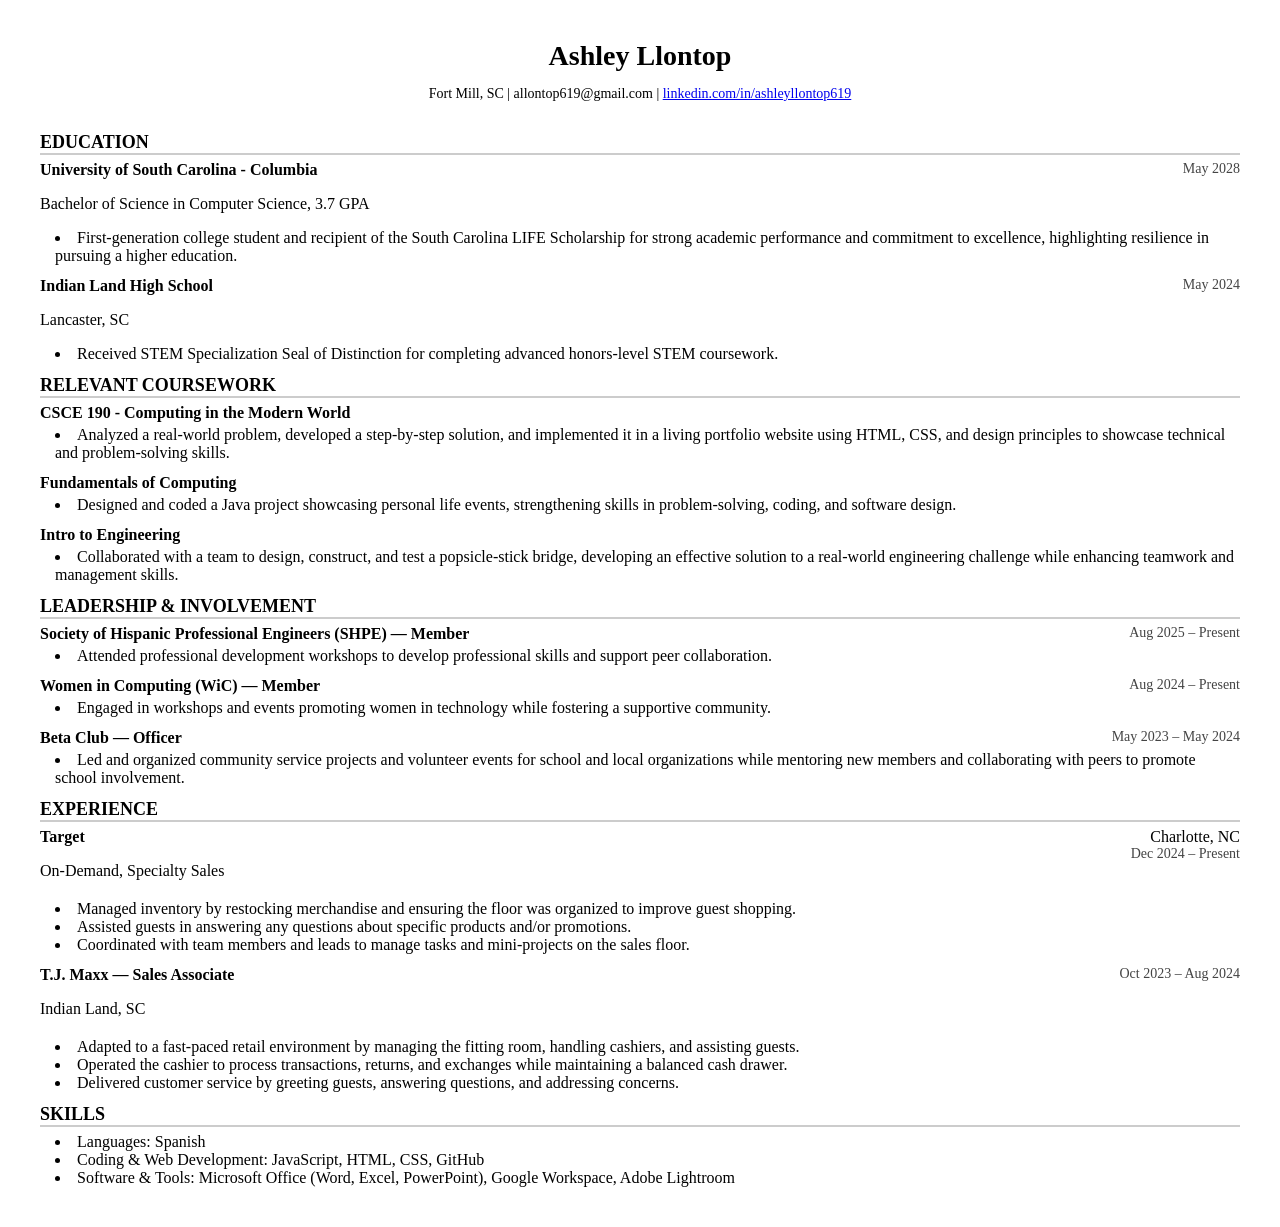
==== resume.html @ 63e25a7b "resume" ====
<!DOCTYPE html>
<html lang="en">
<head>
    <meta charset="UTF-8">
     <meta name="viewport" content="width=device-width, initial-scale=1.0">
    <title>Ashley Llontop - Resume</title>
    <link rel="stylesheet" href="resume.css">
</head>
<body>

    <!-- HEADER -->
    <h1 class="name">Ashley Llontop</h1>
    <p class="contact">
        Fort Mill, SC | <a>allontop619@gmail.com</a> |
        <a href="http://www.linkedin.com/in/ashleyllontop619">linkedin.com/in/ashleyllontop619</a>
    </p>

    <!-- EDUCATION -->
    <h2>EDUCATION</h2>

    <div class="entry">
        <div class="entry-header">
            <strong>University of South Carolina - Columbia</strong>
            <span class="date">May 2028</span>
        </div>
        <p>Bachelor of Science in Computer Science, 3.7 GPA</p>
        <ul>
            <li>First-generation college student and recipient of the South Carolina LIFE Scholarship for strong academic performance and commitment to excellence, highlighting resilience in pursuing a higher education.</li>
        </ul>
    </div>

    <div class="entry">
        <div class="entry-header">
            <strong>Indian Land High School</strong>
            <span class="date">May 2024</span>
        </div>
        <p>Lancaster, SC</p>
        <ul>
            <li>Received STEM Specialization Seal of Distinction for completing advanced honors-level STEM coursework.</li>
        </ul>
    </div>

    <!-- RELEVANT COURSEWORK -->
    <h2>RELEVANT COURSEWORK</h2>

    <div class="entry">
        <div class="entry-header">
            <strong>CSCE 190 - Computing in the Modern World</strong>
        </div>
        <ul>
            <li>Analyzed a real-world problem, developed a step-by-step solution, and implemented it in a living portfolio website using HTML, CSS, and design principles to showcase technical and problem-solving skills.</li>
        </ul>
    </div>

    <div class="entry">
        <div class="entry-header">
            <strong>Fundamentals of Computing</strong>
        </div>
        <ul>
            <li>Designed and coded a Java project showcasing personal life events, strengthening skills in problem-solving, coding, and software design.</li>
        </ul>
    </div>

    <div class="entry">
        <div class="entry-header">
            <strong>Intro to Engineering</strong>
        </div>
        <ul>
            <li>Collaborated with a team to design, construct, and test a popsicle-stick bridge, developing an effective solution to a real-world engineering challenge while enhancing teamwork and management skills.</li>
        </ul>
    </div>

    <!-- LEADERSHIP & INVOLVEMENT -->
    <h2>LEADERSHIP & INVOLVEMENT</h2>

    <div class="entry">
        <div class="entry-header">
            <strong>Society of Hispanic Professional Engineers (SHPE) — Member</strong>
            <span class="date">Aug 2025 – Present</span>
        </div>
        <ul>
            <li>Attended professional development workshops to develop professional skills and support peer collaboration.</li>
        </ul>
    </div>

    <div class="entry">
        <div class="entry-header">
            <strong>Women in Computing (WiC) — Member</strong>
            <span class="date">Aug 2024 – Present</span>
        </div>
        <ul>
            <li>Engaged in workshops and events promoting women in technology while fostering a supportive community.</li>
        </ul>
    </div>

    <div class="entry">
        <div class="entry-header">
            <strong>Beta Club — Officer</strong>
            <span class="date">May 2023 – May 2024</span>
        </div>
        <ul>
            <li>Led and organized community service projects and volunteer events for school and local organizations while mentoring new members and collaborating with peers to promote school involvement.</li>
        </ul>
    </div>

    <!-- EXPERIENCE -->
    <h2>EXPERIENCE</h2>

    <div class="entry">
        <div class="entry-header">
            <div class="left">
                <strong>Target</strong>
                <p>On-Demand, Specialty Sales</p>
            </div>
            <div class="right">
                <span class="location">Charlotte, NC</span>
                <span class="date">Dec 2024 – Present</span>
            </div>
        </div>
        <ul>
            <li>Managed inventory by restocking merchandise and ensuring the floor was organized to improve guest shopping.</li>
            <li>Assisted guests in answering any questions about specific products and/or promotions.</li>
            <li>Coordinated with team members and leads to manage tasks and mini-projects on the sales floor.</li>
        </ul>
    </div>

    <div class="entry">
        <div class="entry-header">
            <div class="left">
                <strong>T.J. Maxx — Sales Associate</strong>
                <p>Indian Land, SC</p>
            </div>
            <div class="right">
                <span class="date">Oct 2023 – Aug 2024</span>
            </div>
        </div>
        <ul>
            <li>Adapted to a fast-paced retail environment by managing the fitting room, handling cashiers, and assisting guests.</li>
            <li>Operated the cashier to process transactions, returns, and exchanges while maintaining a balanced cash drawer.</li>
            <li>Delivered customer service by greeting guests, answering questions, and addressing concerns.</li>
        </ul>
    </div>

    <!-- SKILLS -->
    <h2>SKILLS</h2>
    <ul>
        <li>Languages: Spanish</li>
        <li>Coding & Web Development: JavaScript, HTML, CSS, GitHub</li>
        <li>Software & Tools: Microsoft Office (Word, Excel, PowerPoint), Google Workspace, Adobe Lightroom</li>
    </ul>

</body>
</html>
---- resume.css ----
/* GENERAL PAGE */
body {
    font-family: "Times New Roman", Times, serif;
    margin: 40px;
    color: #000;
}

/* HEADER */
.name {
    text-align: center;
    font-size: 28px;
    margin-bottom: 5px;
}

.contact {
    text-align: center;
    font-size: 14px;
    margin-bottom: 30px;
}

/* SECTION HEADINGS */
h2 {
    font-size: 18px;
    margin-top: 10px;
    margin-bottom: 6px;
    border-bottom: 2px solid #ccc;
}

/* ENTRIES */
.entry {
    margin-bottom: 12px;
}

/* LEFT-RIGHT FLEX FOR EXPERIENCE */
.entry-header {
    display: flex;
    justify-content: space-between;
    align-items: flex-start;
    width: 100%;
}

.left {
    display: flex;
    flex-direction: column;
}

.right {
    display: flex;
    flex-direction: column;
    align-items: flex-end;
}

/* DATE STYLE */
.date {
    font-size: 14px;
    color: #444;
}

/* UL AND BULLETS */
ul {
    margin: 4px 0 0 0;
    padding-left: 15px;
    list-style-position: inside;
}
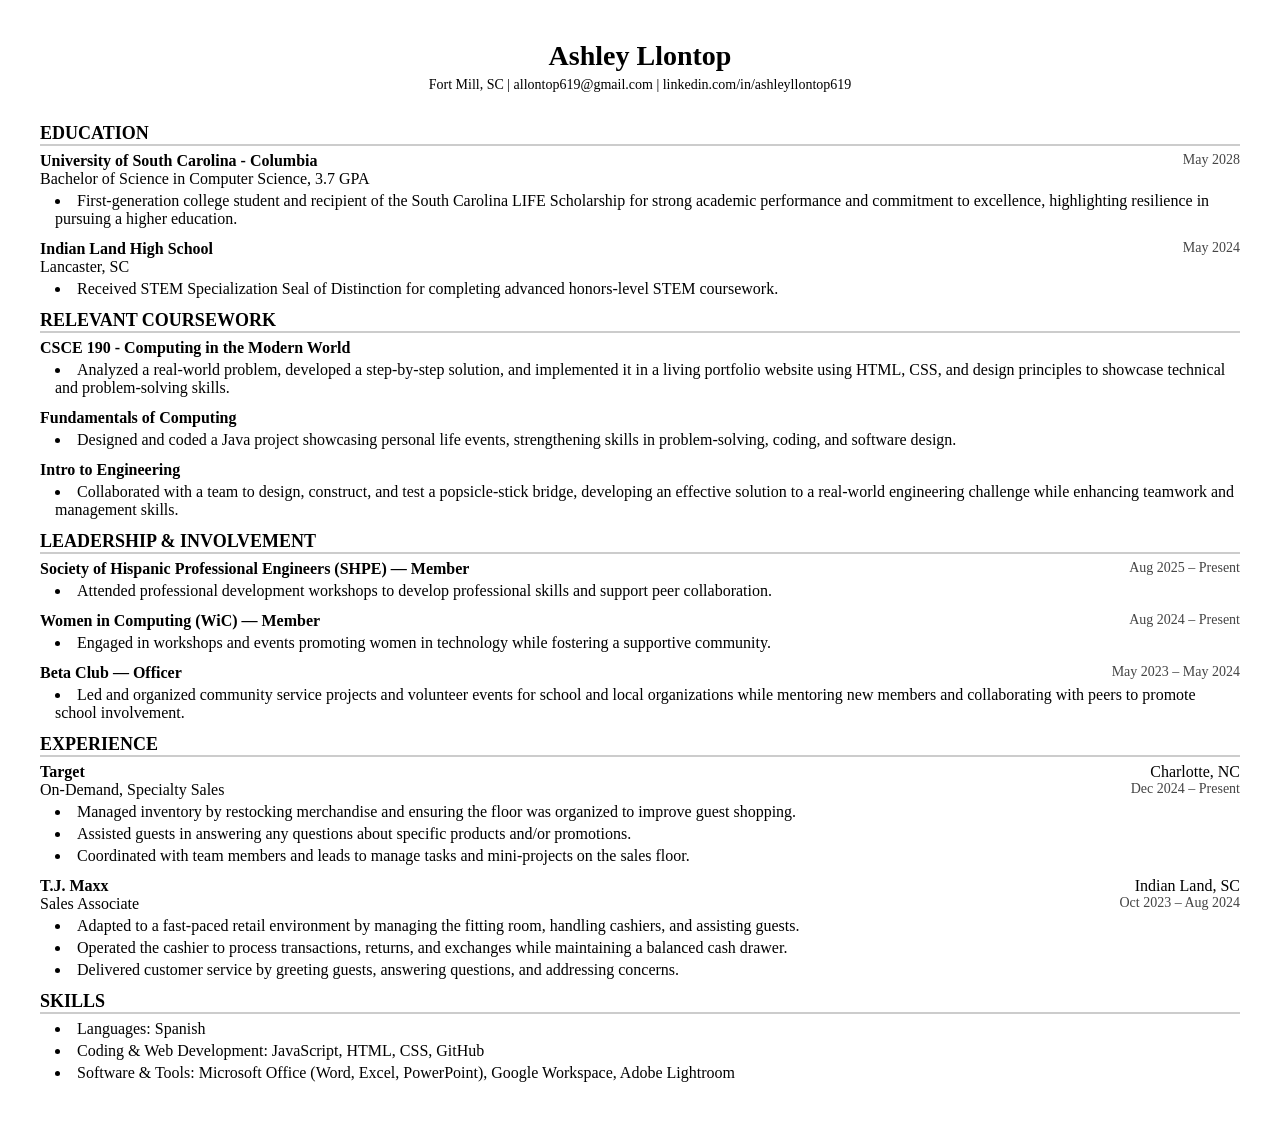
==== commit f19eb63b: "target" ====
--- a/resume.html
+++ b/resume.html
@@ -15,7 +15,6 @@
         <a href="http://www.linkedin.com/in/ashleyllontop619">linkedin.com/in/ashleyllontop619</a>
     </p>
 
-    <!-- EDUCATION -->
     <h2>EDUCATION</h2>
 
     <div class="entry">
@@ -127,10 +126,11 @@
     <div class="entry">
         <div class="entry-header">
             <div class="left">
-                <strong>T.J. Maxx — Sales Associate</strong>
-                <p>Indian Land, SC</p>
+                <strong>T.J. Maxx</strong>
+                <p>Sales Associate</p>
             </div>
             <div class="right">
+                <span class="location">Indian Land, SC</span>
                 <span class="date">Oct 2023 – Aug 2024</span>
             </div>
         </div>
--- a/resume.css
+++ b/resume.css
@@ -18,17 +18,21 @@
     margin-bottom: 30px;
 }
 
+.contact a {
+    color: #000;
+    text-decoration: none;
+}
+
 /* SECTION HEADINGS */
 h2 {
     font-size: 18px;
-    margin-top: 10px;
-    margin-bottom: 6px;
+    margin-bottom: 8px;
     border-bottom: 2px solid #ccc;
 }
 
 /* ENTRIES */
 .entry {
-    margin-bottom: 12px;
+    margin-bottom: 18px;
 }
 
 /* LEFT-RIGHT FLEX FOR EXPERIENCE */
@@ -58,9 +62,36 @@
 
 /* UL AND BULLETS */
 ul {
-    margin: 4px 0 0 0;
-    padding-left: 15px;
+    margin: 5px 0 0 0;
+    padding-left: 0;
     list-style-position: inside;
 }
 
 
+/* Remove extra spacing for paragraphs and lists */
+p {
+    margin: 0;        /* removes top/bottom spacing */
+}
+
+ul {
+    margin: 4px 0 0 0; /* reduces top/bottom margin */
+    padding-left: 15px; /* keeps bullets indented but small */
+}
+
+li {
+    margin-bottom: 4px; /* small spacing between bullet points */
+}
+
+/* Reduce spacing for headings */
+h1, h2 {
+    margin-top: 10px;   /* optional, smaller than default */
+    margin-bottom: 6px; /* optional, smaller than default */
+}
+
+/* Optional: reduce spacing between entries */
+.entry {
+    margin-bottom: 12px; /* smaller than original 18px */
+}
+
+
+
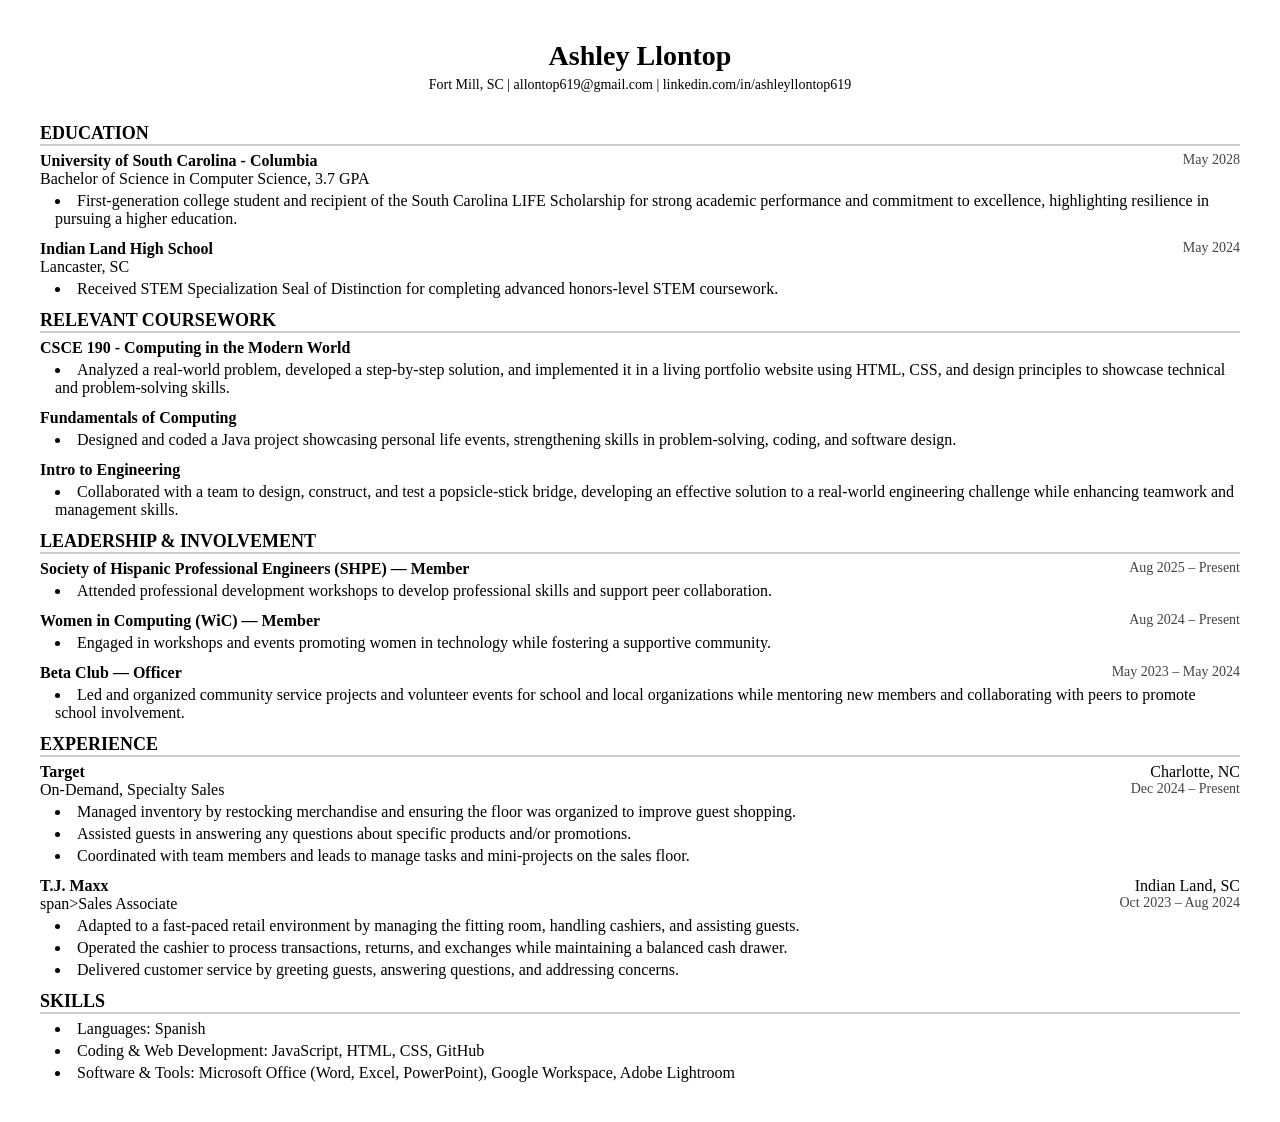
==== commit 9c7ba2ae: "span" ====
--- a/resume.html
+++ b/resume.html
@@ -22,7 +22,7 @@
             <strong>University of South Carolina - Columbia</strong>
             <span class="date">May 2028</span>
         </div>
-        <p>Bachelor of Science in Computer Science, 3.7 GPA</p>
+        <span>Bachelor of Science in Computer Science, 3.7 GPA</span>
         <ul>
             <li>First-generation college student and recipient of the South Carolina LIFE Scholarship for strong academic performance and commitment to excellence, highlighting resilience in pursuing a higher education.</li>
         </ul>
@@ -127,7 +127,7 @@
         <div class="entry-header">
             <div class="left">
                 <strong>T.J. Maxx</strong>
-                <p>Sales Associate</p>
+                span>Sales Associate</span>
             </div>
             <div class="right">
                 <span class="location">Indian Land, SC</span>
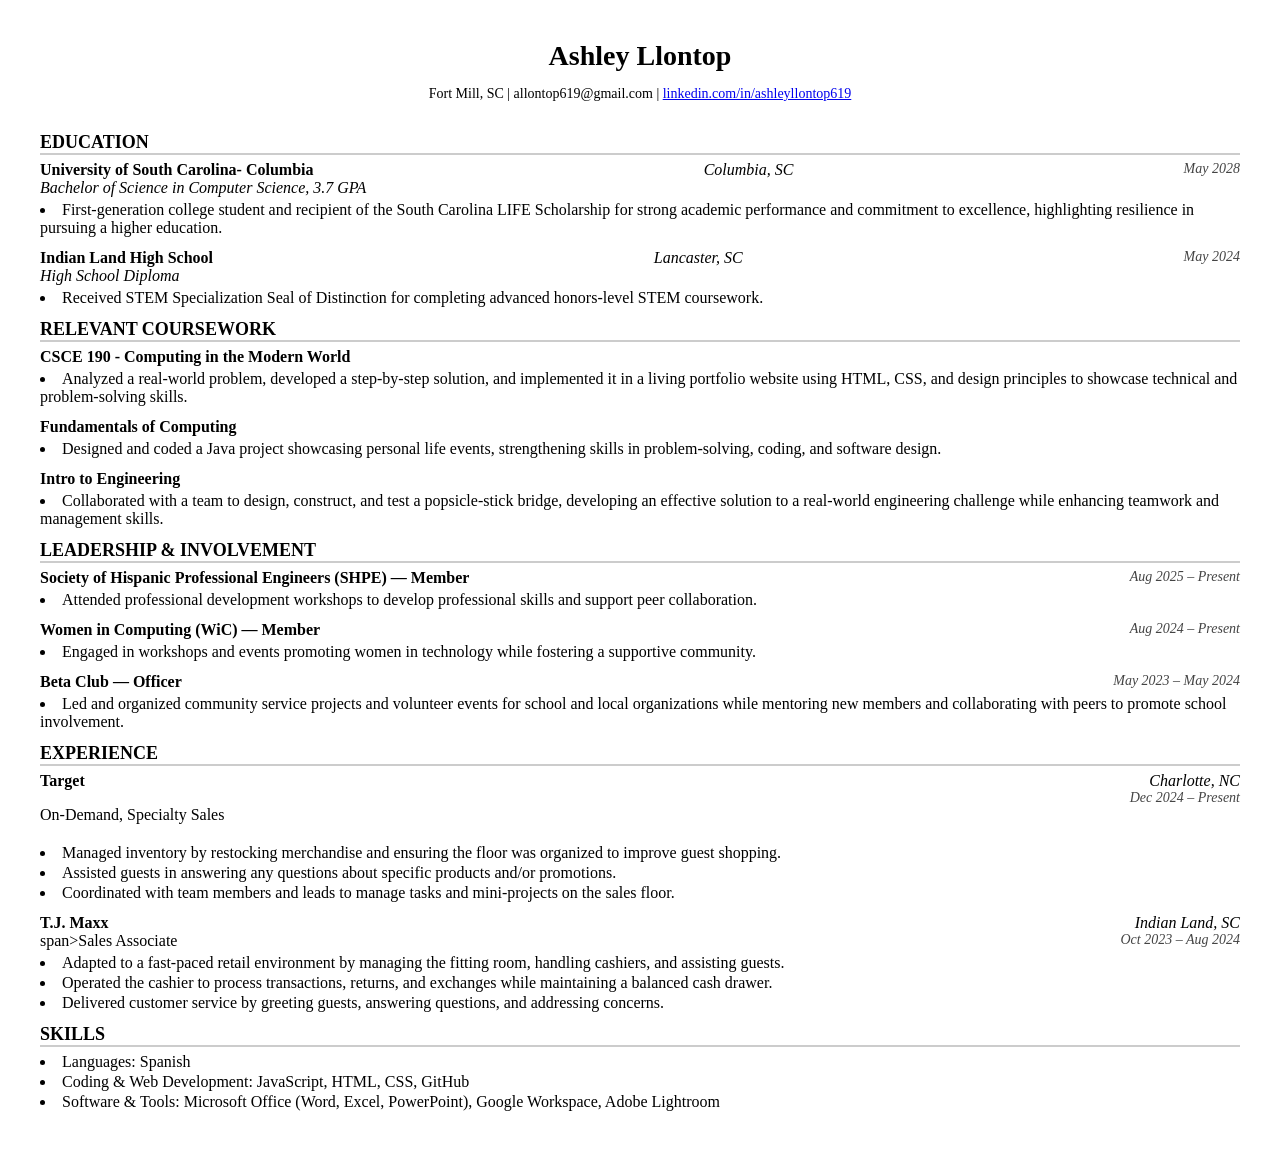
==== commit a0dc638d: "span" ====
--- a/resume.html
+++ b/resume.html
@@ -19,7 +19,8 @@
 
     <div class="entry">
         <div class="entry-header">
-            <strong>University of South Carolina - Columbia</strong>
+            <strong>University of South Carolina- Columbia</strong>
+            <span class="location">Columbia, SC</span>
             <span class="date">May 2028</span>
         </div>
         <span>Bachelor of Science in Computer Science, 3.7 GPA</span>
@@ -31,9 +32,10 @@
     <div class="entry">
         <div class="entry-header">
             <strong>Indian Land High School</strong>
+            <span class="location">Lancaster, SC</span>
             <span class="date">May 2024</span>
         </div>
-        <p>Lancaster, SC</p>
+        <span>High School Diploma</span>
         <ul>
             <li>Received STEM Specialization Seal of Distinction for completing advanced honors-level STEM coursework.</li>
         </ul>
--- a/resume.css
+++ b/resume.css
@@ -18,11 +18,6 @@
     margin-bottom: 30px;
 }
 
-.contact a {
-    color: #000;
-    text-decoration: none;
-}
-
 /* SECTION HEADINGS */
 h2 {
     font-size: 18px;
@@ -32,7 +27,7 @@
 
 /* ENTRIES */
 .entry {
-    margin-bottom: 18px;
+    margin-bottom: 12px;
 }
 
 /* LEFT-RIGHT FLEX FOR EXPERIENCE */
@@ -62,24 +57,17 @@
 
 /* UL AND BULLETS */
 ul {
-    margin: 5px 0 0 0;
+    margin: 4px 0 0 0;
     padding-left: 0;
     list-style-position: inside;
 }
 
-
-/* Remove extra spacing for paragraphs and lists */
-p {
-    margin: 0;        /* removes top/bottom spacing */
+li {
+    margin-bottom: 2px; /* small spacing between bullet points */
 }
 
-ul {
-    margin: 4px 0 0 0; /* reduces top/bottom margin */
-    padding-left: 15px; /* keeps bullets indented but small */
-}
-
-li {
-    margin-bottom: 4px; /* small spacing between bullet points */
+span {
+    font-style: italic;
 }
 
 /* Reduce spacing for headings */
@@ -88,10 +76,6 @@
     margin-bottom: 6px; /* optional, smaller than default */
 }
 
-/* Optional: reduce spacing between entries */
-.entry {
-    margin-bottom: 12px; /* smaller than original 18px */
-}
 
 
 
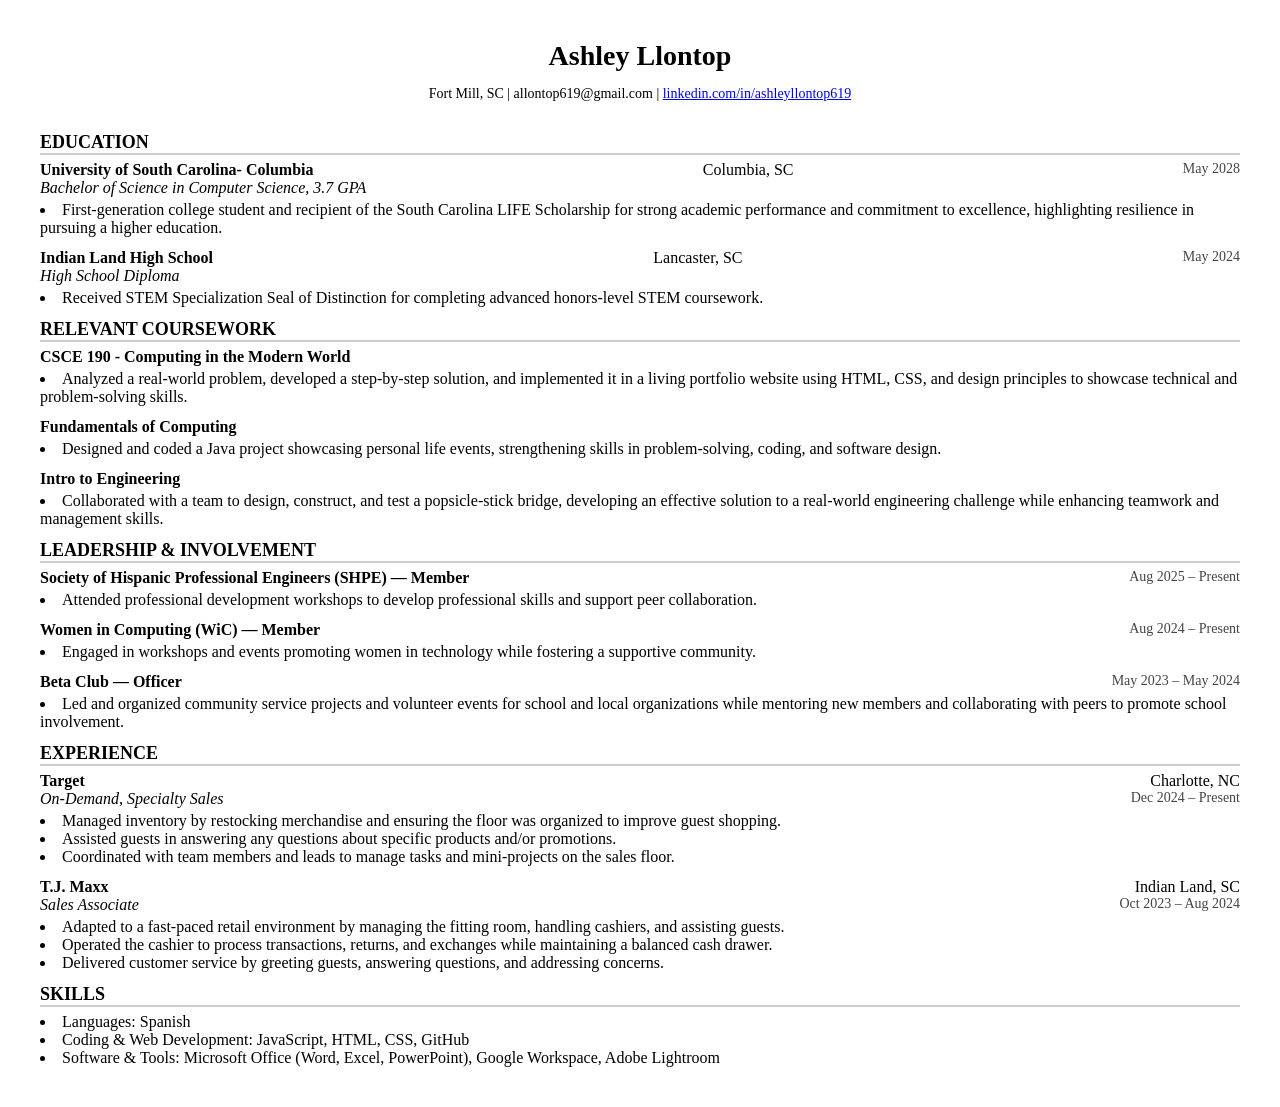
==== commit 6dd6f034: "style" ====
--- a/resume.html
+++ b/resume.html
@@ -111,7 +111,7 @@
         <div class="entry-header">
             <div class="left">
                 <strong>Target</strong>
-                <p>On-Demand, Specialty Sales</p>
+                <span>On-Demand, Specialty Sales</span>
             </div>
             <div class="right">
                 <span class="location">Charlotte, NC</span>
@@ -129,7 +129,7 @@
         <div class="entry-header">
             <div class="left">
                 <strong>T.J. Maxx</strong>
-                span>Sales Associate</span>
+                <span>Sales Associate</span>
             </div>
             <div class="right">
                 <span class="location">Indian Land, SC</span>
--- a/resume.css
+++ b/resume.css
@@ -52,7 +52,11 @@
 /* DATE STYLE */
 .date {
     font-size: 14px;
+    font-style: normal;
     color: #444;
+}
+.location {
+    font-style: normal;
 }
 
 /* UL AND BULLETS */
@@ -63,7 +67,7 @@
 }
 
 li {
-    margin-bottom: 2px; /* small spacing between bullet points */
+    margin-bottom: 0px; /* small spacing between bullet points */
 }
 
 span {
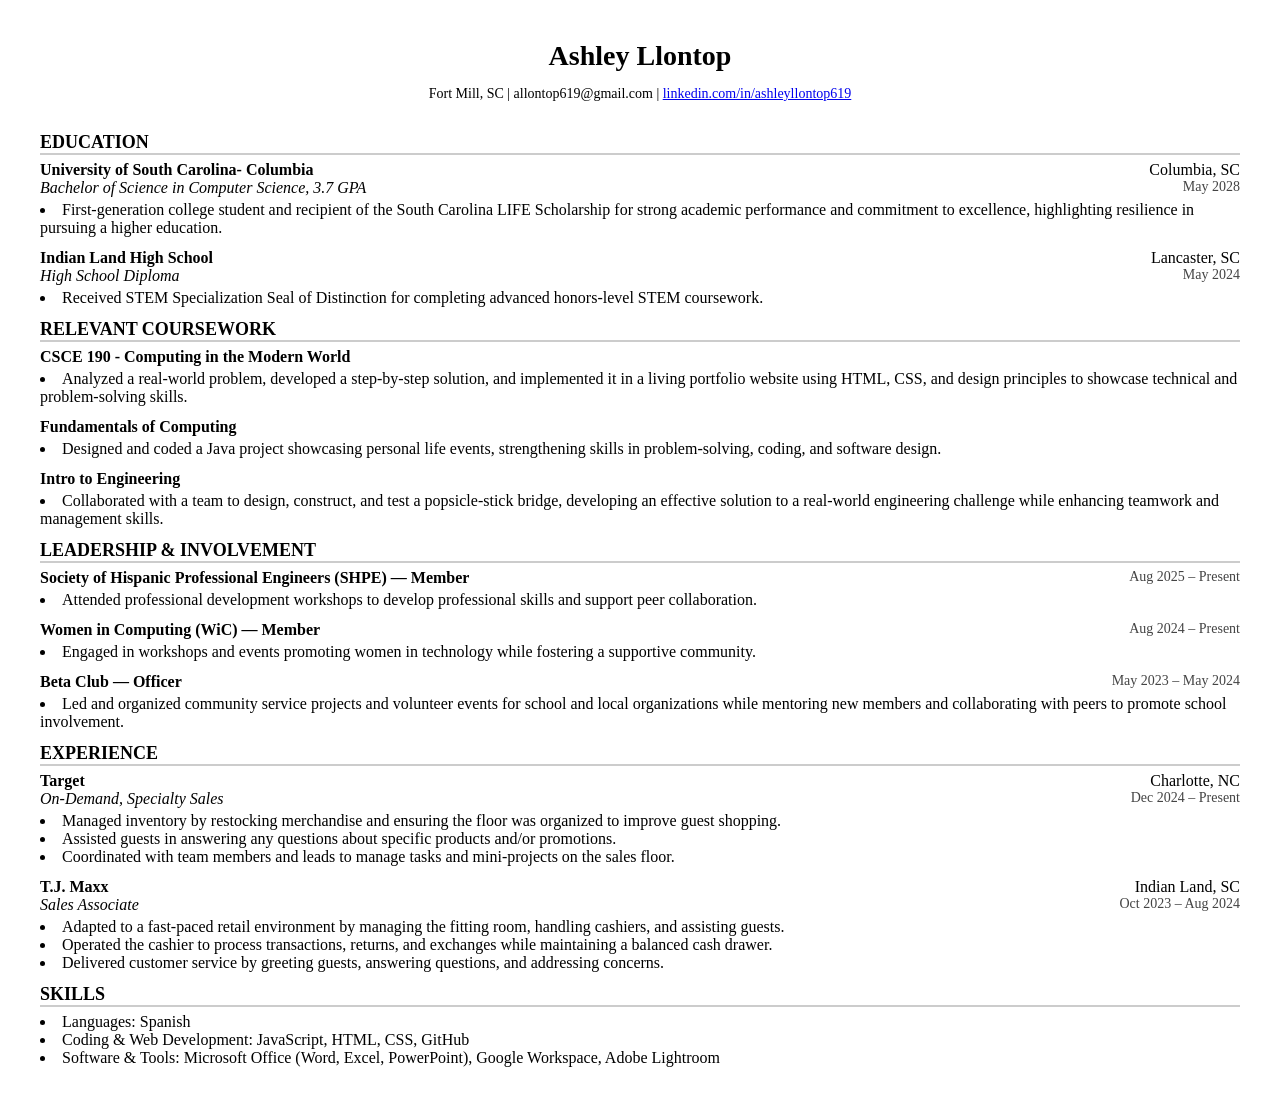
==== commit 401951cb: "span" ====
--- a/resume.html
+++ b/resume.html
@@ -19,11 +19,15 @@
 
     <div class="entry">
         <div class="entry-header">
-            <strong>University of South Carolina- Columbia</strong>
-            <span class="location">Columbia, SC</span>
-            <span class="date">May 2028</span>
+            <div class="left">
+                <strong>University of South Carolina- Columbia</strong>
+                <span>Bachelor of Science in Computer Science, 3.7 GPA</span>
+            </div>
+            <div class="right">
+                <span class="location">Columbia, SC</span>
+                <span class="date">May 2028</span>
+            </div>
         </div>
-        <span>Bachelor of Science in Computer Science, 3.7 GPA</span>
         <ul>
             <li>First-generation college student and recipient of the South Carolina LIFE Scholarship for strong academic performance and commitment to excellence, highlighting resilience in pursuing a higher education.</li>
         </ul>
@@ -31,11 +35,15 @@
 
     <div class="entry">
         <div class="entry-header">
-            <strong>Indian Land High School</strong>
-            <span class="location">Lancaster, SC</span>
-            <span class="date">May 2024</span>
+            <div class="left">
+                <strong>Indian Land High School</strong>
+                <span>High School Diploma</span>
+            </div>
+            <div class="right">
+                <span class="location">Lancaster, SC</span>
+                <span class="date">May 2024</span>
+            </div>
         </div>
-        <span>High School Diploma</span>
         <ul>
             <li>Received STEM Specialization Seal of Distinction for completing advanced honors-level STEM coursework.</li>
         </ul>
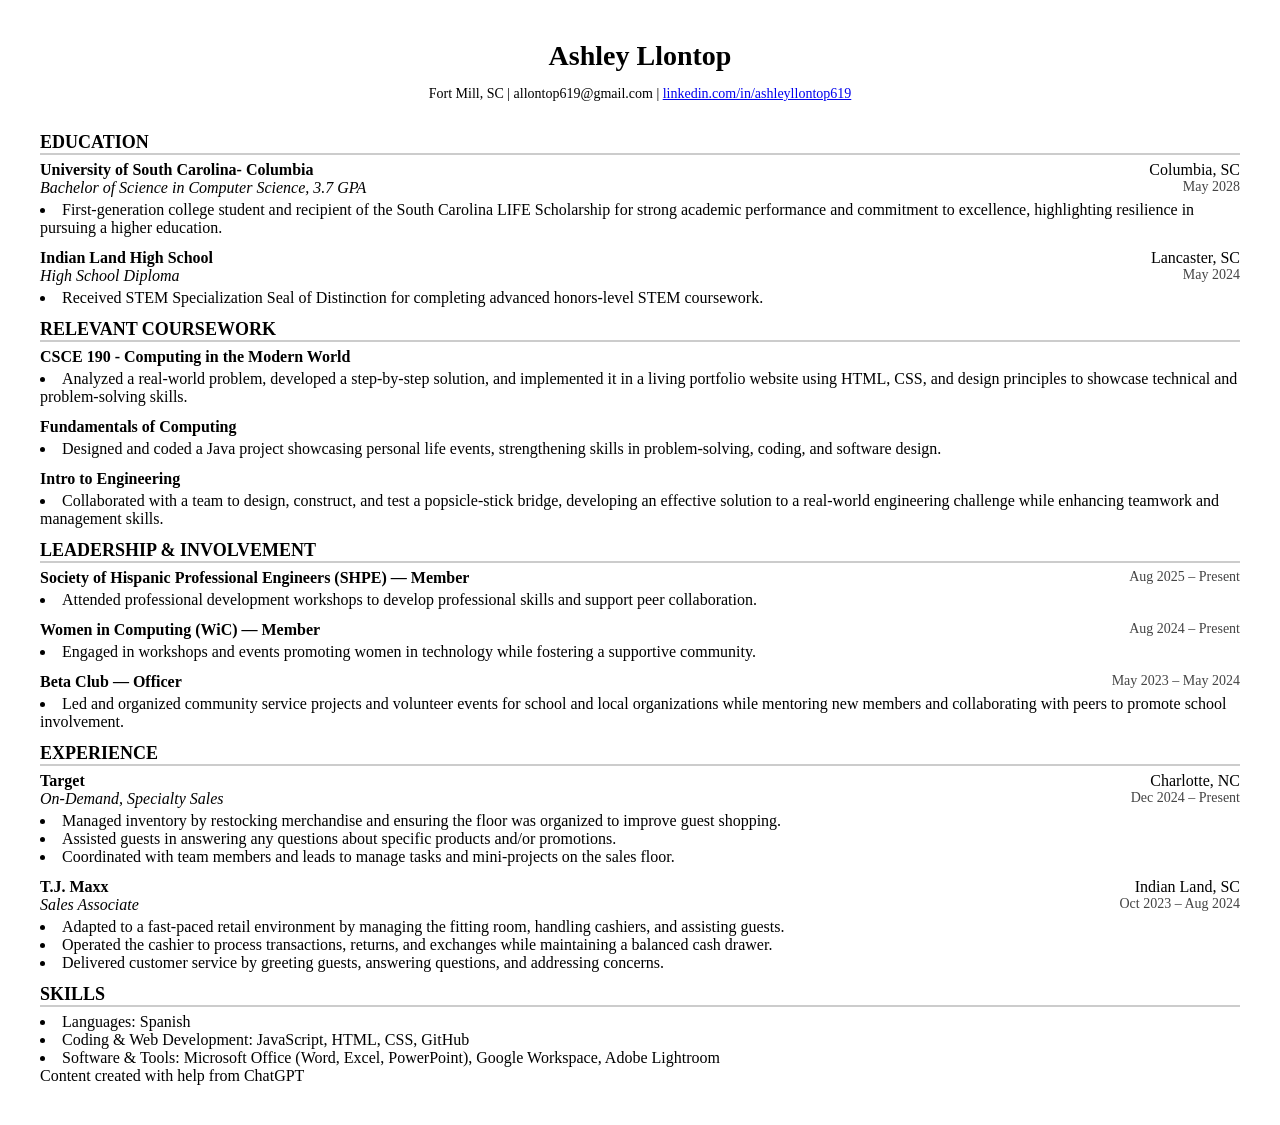
==== commit f4a1ef9d: "adding footer" ====
--- a/resume.html
+++ b/resume.html
@@ -159,5 +159,9 @@
         <li>Software & Tools: Microsoft Office (Word, Excel, PowerPoint), Google Workspace, Adobe Lightroom</li>
     </ul>
 
+    <footer>
+        Content created with help from ChatGPT
+    </footer>
+    
 </body>
 </html>
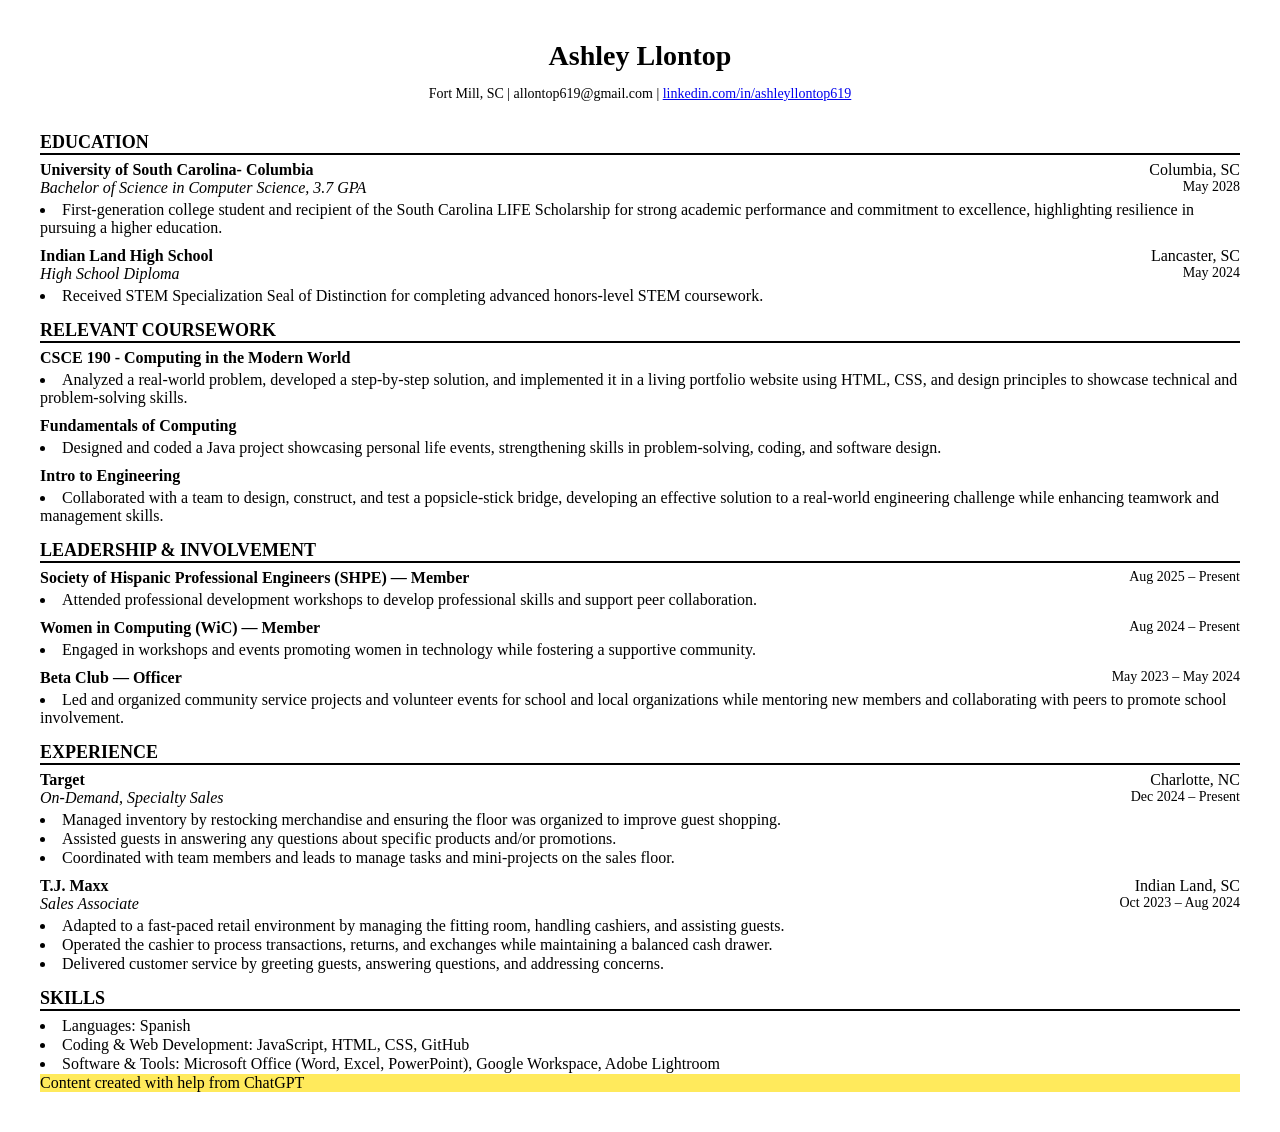
==== commit c2301b55: "final" ====
--- a/resume.html
+++ b/resume.html
@@ -1,167 +1,151 @@
 <!DOCTYPE html>
 <html lang="en">
-<head>
-    <meta charset="UTF-8">
-     <meta name="viewport" content="width=device-width, initial-scale=1.0">
-    <title>Ashley Llontop - Resume</title>
-    <link rel="stylesheet" href="resume.css">
-</head>
-<body>
+    <head>
+        <meta charset="UTF-8">
+        <meta name="viewport" content="width=device-width, initial-scale=1.0">
+        <title>Ashley Llontop - Resume</title>
+        <link rel="stylesheet" href="resume.css">
+    </head>
+    <body>
+        <h1 class="name">Ashley Llontop</h1>
+            <p class="contact">
+                Fort Mill, SC | <a>allontop619@gmail.com</a> |
+                <a href="http://www.linkedin.com/in/ashleyllontop619">linkedin.com/in/ashleyllontop619</a>
+            </p>
 
-    <!-- HEADER -->
-    <h1 class="name">Ashley Llontop</h1>
-    <p class="contact">
-        Fort Mill, SC | <a>allontop619@gmail.com</a> |
-        <a href="http://www.linkedin.com/in/ashleyllontop619">linkedin.com/in/ashleyllontop619</a>
-    </p>
+        <h2>EDUCATION</h2>
+        <div class="entry">
+            <div class="entry-header">
+                <div class="left">
+                    <strong>University of South Carolina- Columbia</strong>
+                    <span>Bachelor of Science in Computer Science, 3.7 GPA</span>
+                </div>
+                <div class="right">
+                    <span class="location">Columbia, SC</span>
+                    <span class="date">May 2028</span>
+                </div>
+            </div>
+            <ul>
+                <li>First-generation college student and recipient of the South Carolina LIFE Scholarship for strong academic performance and commitment to excellence, highlighting resilience in pursuing a higher education.</li>
+            </ul>
+        </div>
+        <div class="entry">
+            <div class="entry-header">
+                <div class="left">
+                    <strong>Indian Land High School</strong>
+                    <span>High School Diploma</span>
+                </div>
+                <div class="right">
+                    <span class="location">Lancaster, SC</span>
+                    <span class="date">May 2024</span>
+                </div>
+            </div>
+            <ul>
+                <li>Received STEM Specialization Seal of Distinction for completing advanced honors-level STEM coursework.</li>
+            </ul>
+        </div>
 
-    <h2>EDUCATION</h2>
+        <h2>RELEVANT COURSEWORK</h2>
+        <div class="entry">
+            <div class="entry-header">
+                <strong>CSCE 190 - Computing in the Modern World</strong>
+            </div>
+            <ul>
+                <li>Analyzed a real-world problem, developed a step-by-step solution, and implemented it in a living portfolio website using HTML, CSS, and design principles to showcase technical and problem-solving skills.</li>
+            </ul>
+        </div>
+        <div class="entry">
+            <div class="entry-header">
+                <strong>Fundamentals of Computing</strong>
+            </div>
+            <ul>
+                <li>Designed and coded a Java project showcasing personal life events, strengthening skills in problem-solving, coding, and software design.</li>
+            </ul>
+        </div>
+        <div class="entry">
+            <div class="entry-header">
+                <strong>Intro to Engineering</strong>
+            </div>
+            <ul>
+                <li>Collaborated with a team to design, construct, and test a popsicle-stick bridge, developing an effective solution to a real-world engineering challenge while enhancing teamwork and management skills.</li>
+            </ul>
+        </div>
 
-    <div class="entry">
-        <div class="entry-header">
-            <div class="left">
-                <strong>University of South Carolina- Columbia</strong>
-                <span>Bachelor of Science in Computer Science, 3.7 GPA</span>
+        <h2>LEADERSHIP & INVOLVEMENT</h2>
+        <div class="entry">
+            <div class="entry-header">
+                <strong>Society of Hispanic Professional Engineers (SHPE) — Member</strong>
+                <span class="date">Aug 2025 – Present</span>
             </div>
-            <div class="right">
-                <span class="location">Columbia, SC</span>
-                <span class="date">May 2028</span>
+            <ul>
+                <li>Attended professional development workshops to develop professional skills and support peer collaboration.</li>
+            </ul>
+        </div>
+        <div class="entry">
+            <div class="entry-header">
+                <strong>Women in Computing (WiC) — Member</strong>
+                <span class="date">Aug 2024 – Present</span>
+        </div>
+            <ul>
+                <li>Engaged in workshops and events promoting women in technology while fostering a supportive community.</li>
+            </ul>
+        </div>
+        <div class="entry">
+            <div class="entry-header">
+                <strong>Beta Club — Officer</strong>
+                <span class="date">May 2023 – May 2024</span>
             </div>
+            <ul>
+                <li>Led and organized community service projects and volunteer events for school and local organizations while mentoring new members and collaborating with peers to promote school involvement.</li>
+            </ul>
         </div>
-        <ul>
-            <li>First-generation college student and recipient of the South Carolina LIFE Scholarship for strong academic performance and commitment to excellence, highlighting resilience in pursuing a higher education.</li>
-        </ul>
-    </div>
 
-    <div class="entry">
-        <div class="entry-header">
-            <div class="left">
-                <strong>Indian Land High School</strong>
-                <span>High School Diploma</span>
+        <h2>EXPERIENCE</h2>
+            <div class="entry">
+                <div class="entry-header">
+                    <div class="left">
+                        <strong>Target</strong>
+                        <span>On-Demand, Specialty Sales</span>
+                    </div>
+                    <div class="right">
+                        <span class="location">Charlotte, NC</span>
+                        <span class="date">Dec 2024 – Present</span>
+                    </div>
+                </div>
+                <ul>
+                    <li>Managed inventory by restocking merchandise and ensuring the floor was organized to improve guest shopping.</li>
+                    <li>Assisted guests in answering any questions about specific products and/or promotions.</li>
+                    <li>Coordinated with team members and leads to manage tasks and mini-projects on the sales floor.</li>
+                </ul>
             </div>
-            <div class="right">
-                <span class="location">Lancaster, SC</span>
-                <span class="date">May 2024</span>
+            <div class="entry">
+                <div class="entry-header">
+                    <div class="left">
+                        <strong>T.J. Maxx</strong>
+                        <span>Sales Associate</span>
+                    </div>
+                    <div class="right">
+                        <span class="location">Indian Land, SC</span>
+                        <span class="date">Oct 2023 – Aug 2024</span>
+                    </div>
+                </div>
+                <ul>
+                    <li>Adapted to a fast-paced retail environment by managing the fitting room, handling cashiers, and assisting guests.</li>
+                    <li>Operated the cashier to process transactions, returns, and exchanges while maintaining a balanced cash drawer.</li>
+                    <li>Delivered customer service by greeting guests, answering questions, and addressing concerns.</li>
+                </ul>
             </div>
-        </div>
-        <ul>
-            <li>Received STEM Specialization Seal of Distinction for completing advanced honors-level STEM coursework.</li>
-        </ul>
-    </div>
+            
+            <h2>SKILLS</h2>
+            <ul>
+                <li>Languages: Spanish</li>
+                <li>Coding & Web Development: JavaScript, HTML, CSS, GitHub</li>
+                <li>Software & Tools: Microsoft Office (Word, Excel, PowerPoint), Google Workspace, Adobe Lightroom</li>
+            </ul>
 
-    <!-- RELEVANT COURSEWORK -->
-    <h2>RELEVANT COURSEWORK</h2>
-
-    <div class="entry">
-        <div class="entry-header">
-            <strong>CSCE 190 - Computing in the Modern World</strong>
-        </div>
-        <ul>
-            <li>Analyzed a real-world problem, developed a step-by-step solution, and implemented it in a living portfolio website using HTML, CSS, and design principles to showcase technical and problem-solving skills.</li>
-        </ul>
-    </div>
-
-    <div class="entry">
-        <div class="entry-header">
-            <strong>Fundamentals of Computing</strong>
-        </div>
-        <ul>
-            <li>Designed and coded a Java project showcasing personal life events, strengthening skills in problem-solving, coding, and software design.</li>
-        </ul>
-    </div>
-
-    <div class="entry">
-        <div class="entry-header">
-            <strong>Intro to Engineering</strong>
-        </div>
-        <ul>
-            <li>Collaborated with a team to design, construct, and test a popsicle-stick bridge, developing an effective solution to a real-world engineering challenge while enhancing teamwork and management skills.</li>
-        </ul>
-    </div>
-
-    <!-- LEADERSHIP & INVOLVEMENT -->
-    <h2>LEADERSHIP & INVOLVEMENT</h2>
-
-    <div class="entry">
-        <div class="entry-header">
-            <strong>Society of Hispanic Professional Engineers (SHPE) — Member</strong>
-            <span class="date">Aug 2025 – Present</span>
-        </div>
-        <ul>
-            <li>Attended professional development workshops to develop professional skills and support peer collaboration.</li>
-        </ul>
-    </div>
-
-    <div class="entry">
-        <div class="entry-header">
-            <strong>Women in Computing (WiC) — Member</strong>
-            <span class="date">Aug 2024 – Present</span>
-        </div>
-        <ul>
-            <li>Engaged in workshops and events promoting women in technology while fostering a supportive community.</li>
-        </ul>
-    </div>
-
-    <div class="entry">
-        <div class="entry-header">
-            <strong>Beta Club — Officer</strong>
-            <span class="date">May 2023 – May 2024</span>
-        </div>
-        <ul>
-            <li>Led and organized community service projects and volunteer events for school and local organizations while mentoring new members and collaborating with peers to promote school involvement.</li>
-        </ul>
-    </div>
-
-    <!-- EXPERIENCE -->
-    <h2>EXPERIENCE</h2>
-
-    <div class="entry">
-        <div class="entry-header">
-            <div class="left">
-                <strong>Target</strong>
-                <span>On-Demand, Specialty Sales</span>
-            </div>
-            <div class="right">
-                <span class="location">Charlotte, NC</span>
-                <span class="date">Dec 2024 – Present</span>
-            </div>
-        </div>
-        <ul>
-            <li>Managed inventory by restocking merchandise and ensuring the floor was organized to improve guest shopping.</li>
-            <li>Assisted guests in answering any questions about specific products and/or promotions.</li>
-            <li>Coordinated with team members and leads to manage tasks and mini-projects on the sales floor.</li>
-        </ul>
-    </div>
-
-    <div class="entry">
-        <div class="entry-header">
-            <div class="left">
-                <strong>T.J. Maxx</strong>
-                <span>Sales Associate</span>
-            </div>
-            <div class="right">
-                <span class="location">Indian Land, SC</span>
-                <span class="date">Oct 2023 – Aug 2024</span>
-            </div>
-        </div>
-        <ul>
-            <li>Adapted to a fast-paced retail environment by managing the fitting room, handling cashiers, and assisting guests.</li>
-            <li>Operated the cashier to process transactions, returns, and exchanges while maintaining a balanced cash drawer.</li>
-            <li>Delivered customer service by greeting guests, answering questions, and addressing concerns.</li>
-        </ul>
-    </div>
-
-    <!-- SKILLS -->
-    <h2>SKILLS</h2>
-    <ul>
-        <li>Languages: Spanish</li>
-        <li>Coding & Web Development: JavaScript, HTML, CSS, GitHub</li>
-        <li>Software & Tools: Microsoft Office (Word, Excel, PowerPoint), Google Workspace, Adobe Lightroom</li>
-    </ul>
-
-    <footer>
-        Content created with help from ChatGPT
-    </footer>
-    
-</body>
+            <footer>
+                Content created with help from ChatGPT
+            </footer>
+            
+    </body>
 </html>
--- a/resume.css
+++ b/resume.css
@@ -1,85 +1,81 @@
-/* GENERAL PAGE */
 body {
-    font-family: "Times New Roman", Times, serif;
-    margin: 40px;
-    color: #000;
+   font-family: "Times New Roman", Times, serif;
+   margin: 40px;
 }
 
-/* HEADER */
+
 .name {
-    text-align: center;
-    font-size: 28px;
-    margin-bottom: 5px;
+   text-align: center;
+   font-size: 28px;
+   margin-bottom: 5px;
 }
 
+
 .contact {
-    text-align: center;
-    font-size: 14px;
-    margin-bottom: 30px;
+   text-align: center;
+   font-size: 14px;
+   margin-bottom: 30px;
 }
 
-/* SECTION HEADINGS */
+
 h2 {
-    font-size: 18px;
-    margin-bottom: 8px;
-    border-bottom: 2px solid #ccc;
+   font-size: 18px;
+   margin-bottom: 6px;
+   border-bottom: 2px solid;
 }
 
-/* ENTRIES */
+
 .entry {
-    margin-bottom: 12px;
+   margin-bottom: 10px;
 }
 
-/* LEFT-RIGHT FLEX FOR EXPERIENCE */
+
 .entry-header {
-    display: flex;
-    justify-content: space-between;
-    align-items: flex-start;
-    width: 100%;
+   display: flex;
+   justify-content: space-between;
+   align-items: flex-start;
+   width: 100%;
 }
 
+
 .left {
-    display: flex;
-    flex-direction: column;
+   display: flex;
+   flex-direction: column;
 }
 
+
 .right {
-    display: flex;
-    flex-direction: column;
-    align-items: flex-end;
+   display: flex;
+   flex-direction: column;
+   align-items: flex-end;
 }
 
-/* DATE STYLE */
+
 .date {
-    font-size: 14px;
-    font-style: normal;
-    color: #444;
-}
-.location {
-    font-style: normal;
+   font-size: 14px;
+   font-style: normal;
 }
 
-/* UL AND BULLETS */
-ul {
-    margin: 4px 0 0 0;
-    padding-left: 0;
-    list-style-position: inside;
+
+.location {
+   font-style: normal;
 }
 
+
 li {
-    margin-bottom: 0px; /* small spacing between bullet points */
+   margin-bottom: 1px;
+}
+
+ul {
+   margin: 4px 0 0 0;
+   padding-left: 0;
+   list-style-position: inside;
 }
 
 span {
-    font-style: italic;
+   font-style: italic;
 }
 
-/* Reduce spacing for headings */
-h1, h2 {
-    margin-top: 10px;   /* optional, smaller than default */
-    margin-bottom: 6px; /* optional, smaller than default */
-}
-
-
-
-
+footer {
+   background-color: #FFEA5C;
+}
